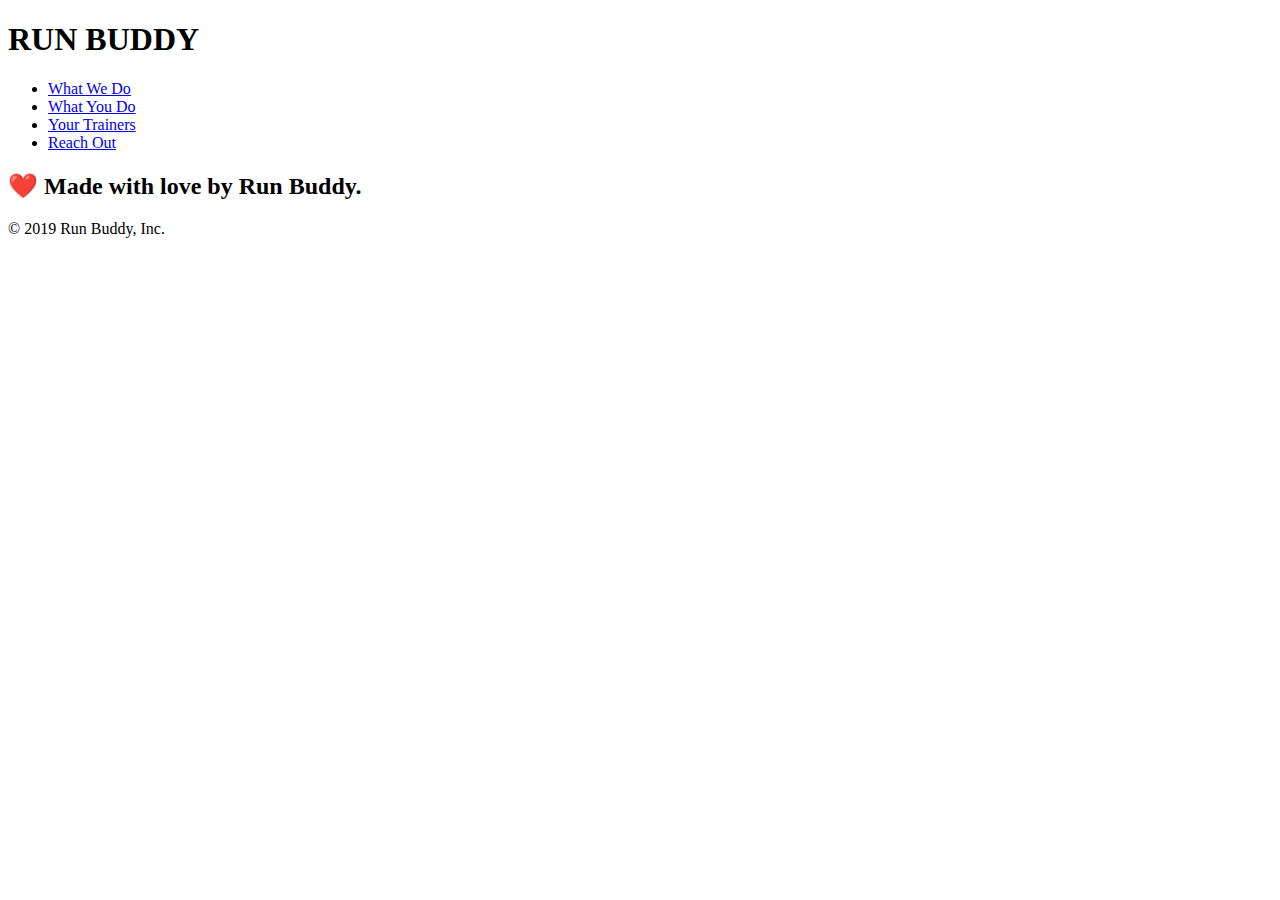
==== privacy-policy.html @ 47dd914b "final pieces" ====
<!DOCTYPE html>
<html lang="en">
  <head>
    <meta charset="UTF-8" />
    <title> Privacy Policy - Run Buddy</title>
  </head>
  <body>
    <header>
        <h1>
         RUN BUDDY
        </h1>
        <nav>
            <!-- Unordered list element -->
            <ul>
            <!-- List item element -->
                <li>
                <!-- Anchor element -->
                    <a href="./index.html#what-we-do">What We Do</a>
                </li>
                <li>
                    <a href="./index.html#what-you-do">What You Do</a>
                </li>
                <li>
                    <a href="./index.html#your-trainers">Your Trainers</a>
                </li>
                <li>
                    <a href="./index.html#reach-out">Reach Out</a>
                </li>
            </ul>
        </nav>
    </header>
    <section class="hero">

    </section>
        <footer>
        <h2> ❤️ Made with love by Run Buddy. </h2>
            <div>
                &copy; 2019 Run Buddy, Inc.
            </div>
        </footer>
  </body>
</html>
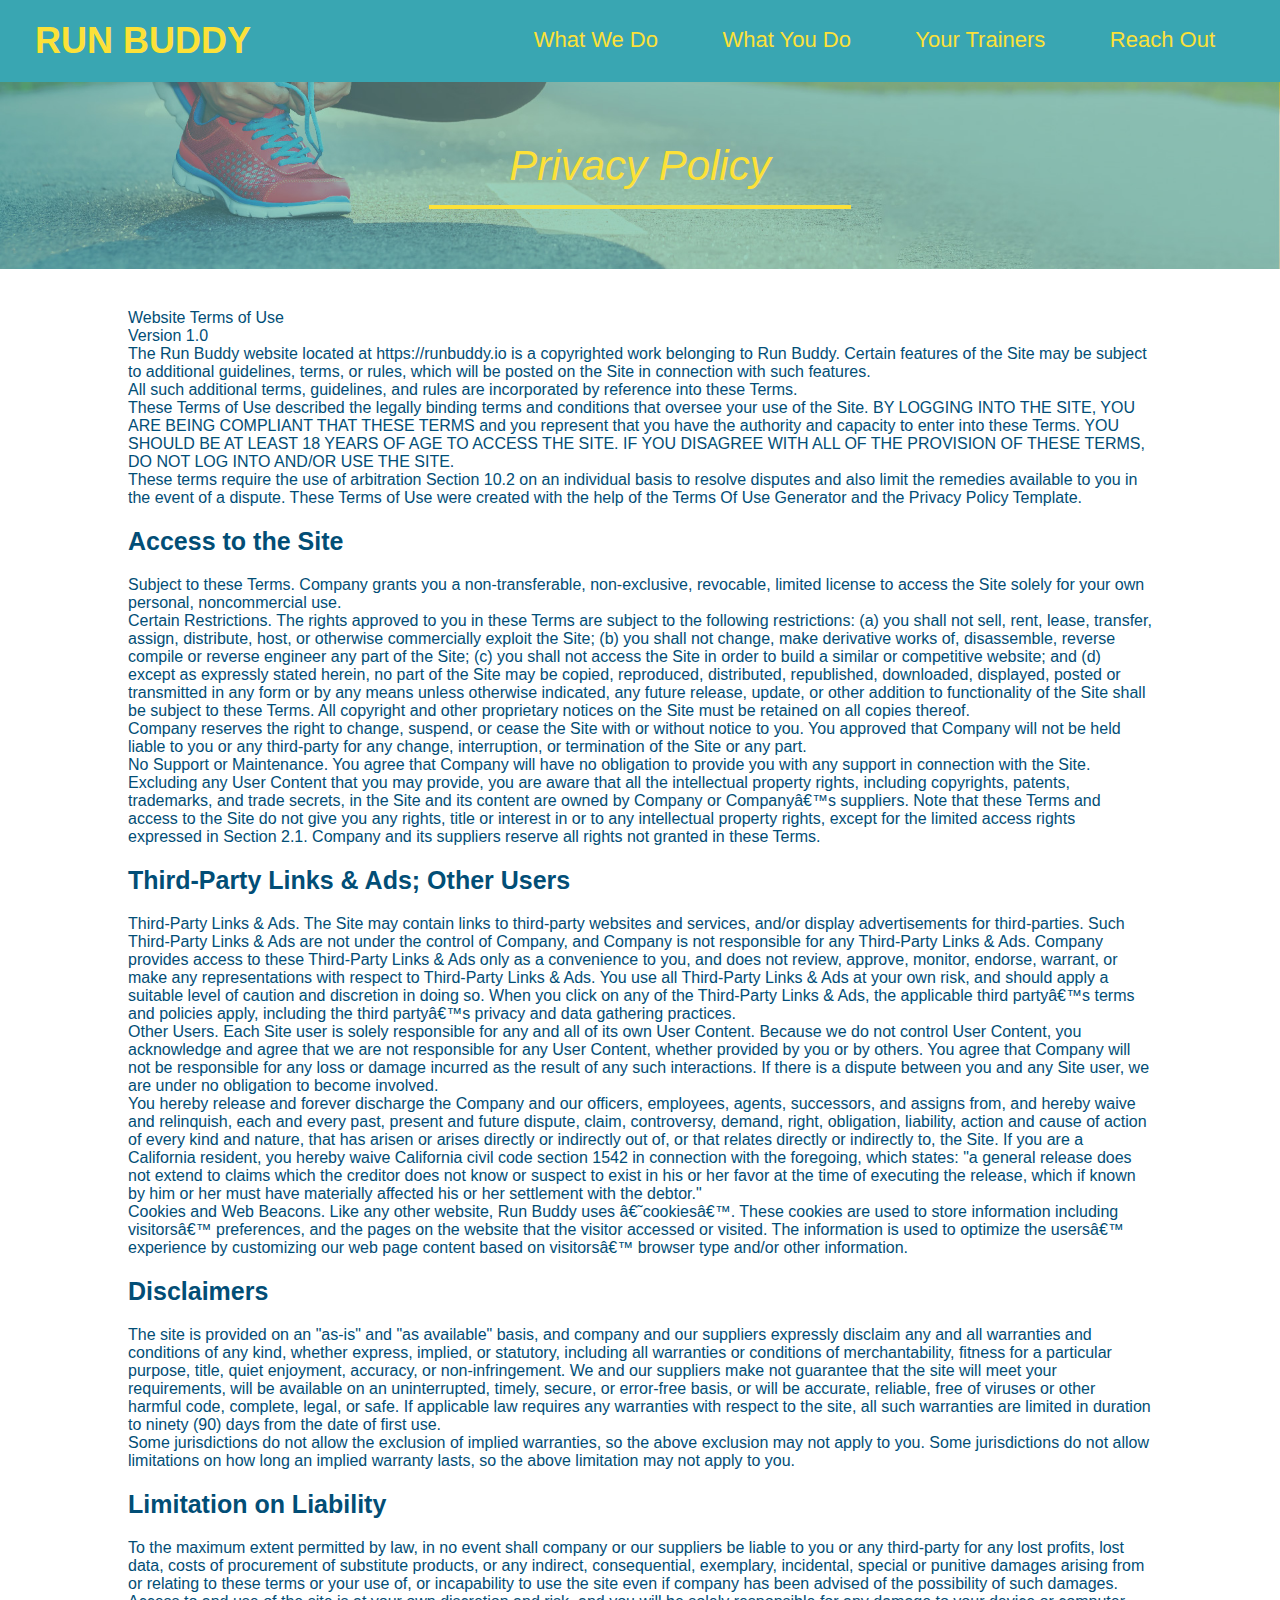
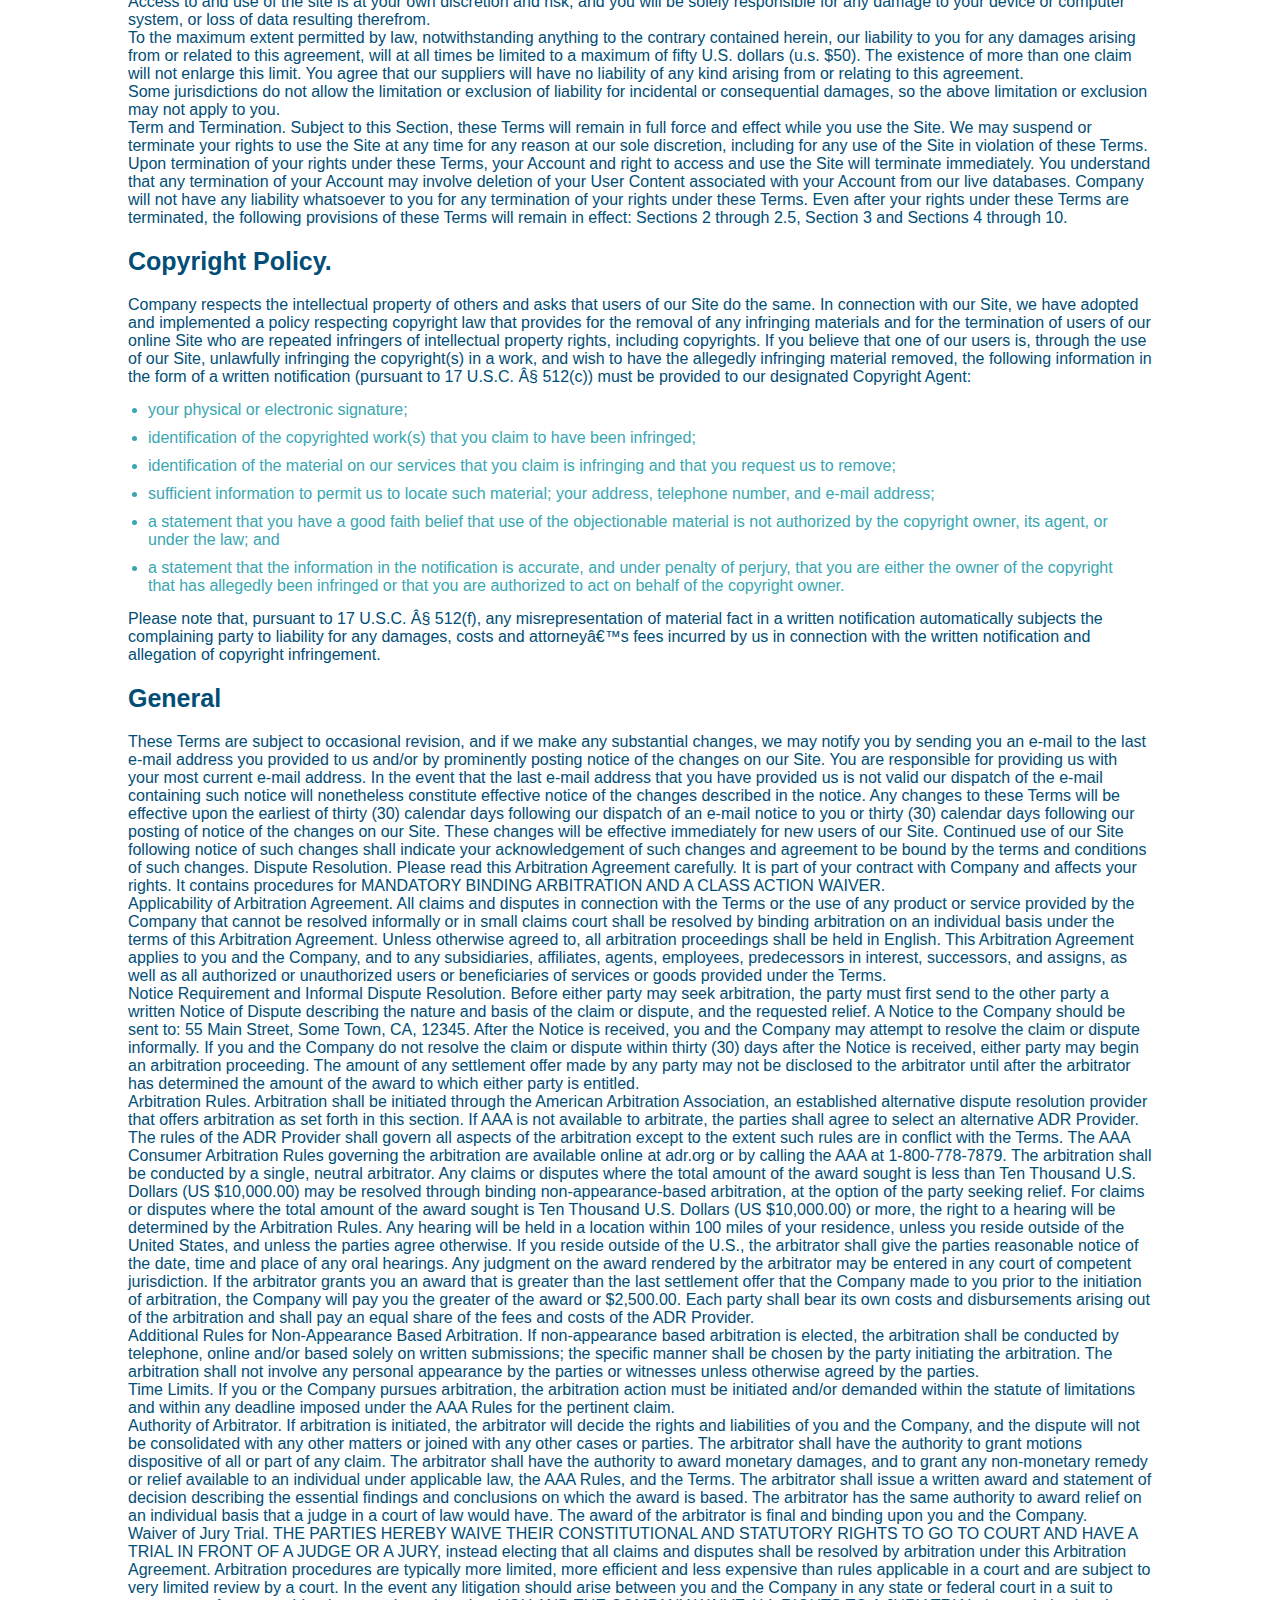
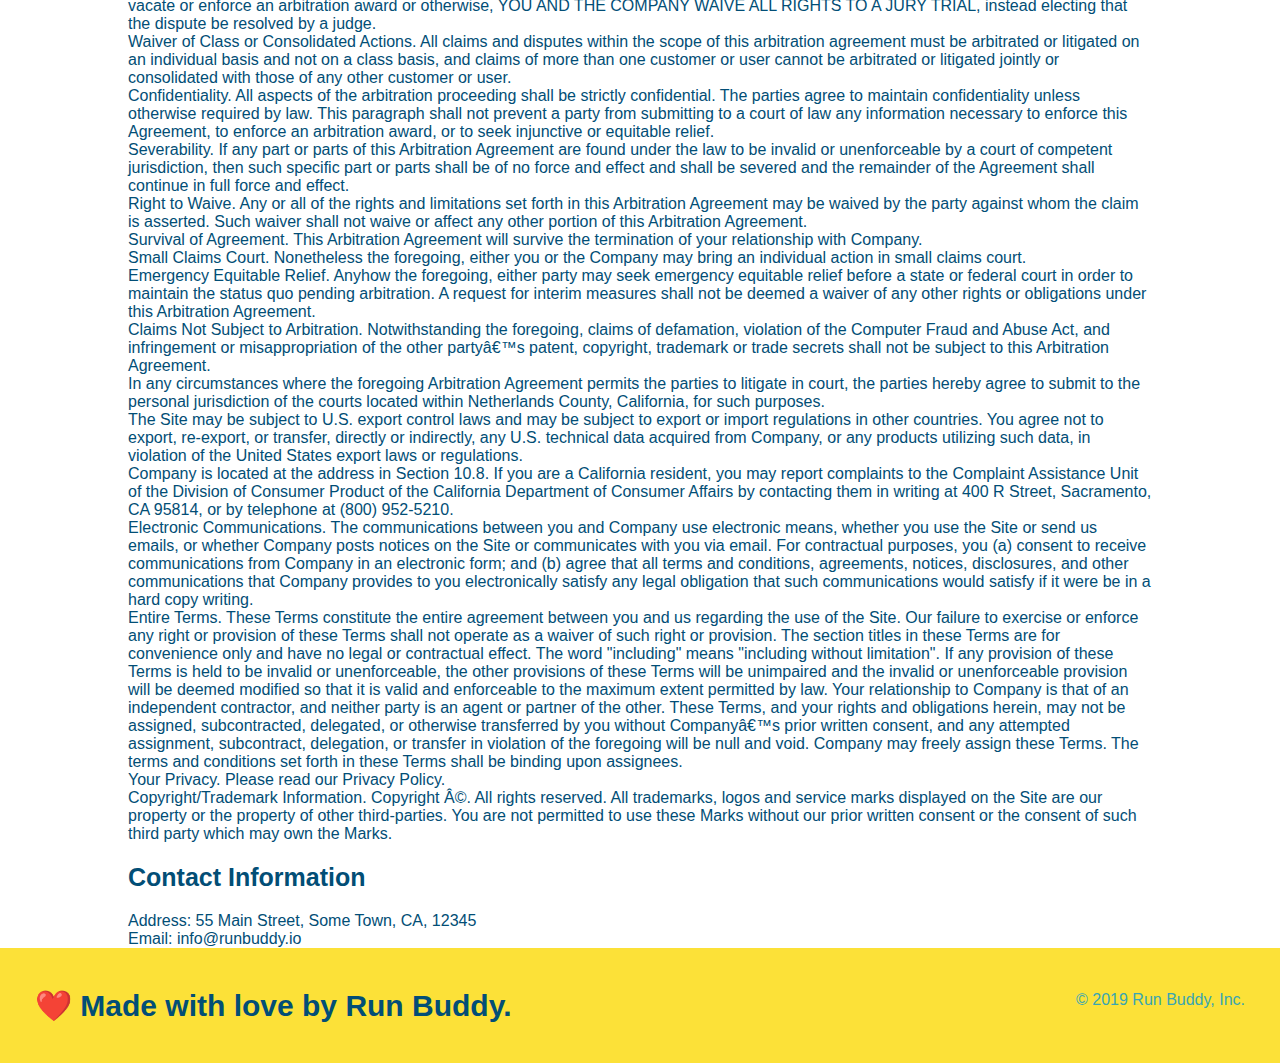
==== commit 17ac2ac6: "privacy policy" ====
--- a/privacy-policy.html
+++ b/privacy-policy.html
@@ -3,6 +3,8 @@
   <head>
     <meta charset="UTF-8" />
     <title> Privacy Policy - Run Buddy</title>
+    <link rel="stylesheet" href="./assets/css/style.css"/>
+    <link rel="stylesheet" href="./assets/css/secondary-styles.css"/>
   </head>
   <body>
     <header>
@@ -30,8 +32,434 @@
         </nav>
     </header>
     <section class="hero">
-
+        <h2 class="page-title">
+            Privacy Policy
+        </h2>
     </section>
+    
+    <article class="secondary-content">
+
+      <p>
+        Website Terms of Use
+      </p>
+
+      <p>
+        Version 1.0
+      </p>
+
+      <p>
+        The Run Buddy website located at https://runbuddy.io is a copyrighted work belonging to Run Buddy. Certain
+        features of the Site may be subject to additional guidelines, terms, or rules, which will be posted on the Site
+        in connection with such features.
+      </p>
+
+      <p>
+        All such additional terms, guidelines, and rules are incorporated by reference into these Terms.
+      </p>
+
+      <p>
+        These Terms of Use described the legally binding terms and conditions that oversee your use of the Site. BY
+        LOGGING INTO THE SITE, YOU ARE BEING COMPLIANT THAT THESE TERMS and you represent that you have the authority
+        and capacity to enter into these Terms. YOU SHOULD BE AT LEAST 18 YEARS OF AGE TO ACCESS THE SITE. IF YOU
+        DISAGREE WITH ALL OF THE PROVISION OF THESE TERMS, DO NOT LOG INTO AND/OR USE THE SITE.
+      </p>
+
+      <p>
+        These terms require the use of arbitration Section 10.2 on an individual basis to resolve disputes and also
+        limit the remedies available to you in the event of a dispute. These Terms of Use were created with the help of
+        the Terms Of Use Generator and the Privacy Policy Template.
+      </p>
+
+      <h3>
+        Access to the Site
+      </h3>
+
+      <p>
+        Subject to these Terms. Company grants you a non-transferable, non-exclusive, revocable, limited license to
+        access the Site solely for your own personal, noncommercial use.
+      </p>
+
+      <p>
+        Certain Restrictions. The rights approved to you in these Terms are subject to the following restrictions: (a)
+        you shall not sell, rent, lease, transfer, assign, distribute, host, or otherwise commercially exploit the Site;
+        (b) you shall not change, make derivative works of, disassemble, reverse compile or reverse engineer any part of
+        the Site; (c) you shall not access the Site in order to build a similar or competitive website; and (d) except
+        as expressly stated herein, no part of the Site may be copied, reproduced, distributed, republished, downloaded,
+        displayed, posted or transmitted in any form or by any means unless otherwise indicated, any future release,
+        update, or other addition to functionality of the Site shall be subject to these Terms. All copyright and other
+        proprietary notices on the Site must be retained on all copies thereof.
+      </p>
+
+      <p>
+        Company reserves the right to change, suspend, or cease the Site with or without notice to you. You approved
+        that Company will not be held liable to you or any third-party for any change, interruption, or termination of
+        the Site or any part.
+      </p>
+
+      <p>
+        No Support or Maintenance. You agree that Company will have no obligation to provide you with any support in
+        connection with the Site.
+      </p>
+
+      <p>
+        Excluding any User Content that you may provide, you are aware that all the intellectual property rights,
+        including copyrights, patents, trademarks, and trade secrets, in the Site and its content are owned by Company
+        or Companyâ€™s suppliers. Note that these Terms and access to the Site do not give you any rights, title or
+        interest in or to any intellectual property rights, except for the limited access rights expressed in Section
+        2.1. Company and its suppliers reserve all rights not granted in these Terms.
+      </p>
+
+      <h3>
+        Third-Party Links & Ads; Other Users
+      </h3>
+
+      <p>
+        Third-Party Links & Ads. The Site may contain links to third-party websites and services, and/or display
+        advertisements for third-parties. Such Third-Party Links & Ads are not under the control of Company, and Company
+        is not responsible for any Third-Party Links & Ads. Company provides access to these Third-Party Links & Ads
+        only as a convenience to you, and does not review, approve, monitor, endorse, warrant, or make any
+        representations with respect to Third-Party Links & Ads. You use all Third-Party Links & Ads at your own risk,
+        and should apply a suitable level of caution and discretion in doing so. When you click on any of the
+        Third-Party Links & Ads, the applicable third partyâ€™s terms and policies apply, including the third partyâ€™s
+        privacy and data gathering practices.
+      </p>
+
+      <p>
+        Other Users. Each Site user is solely responsible for any and all of its own User Content. Because we do not
+        control User Content, you acknowledge and agree that we are not responsible for any User Content, whether
+        provided by you or by others. You agree that Company will not be responsible for any loss or damage incurred as
+        the result of any such interactions. If there is a dispute between you and any Site user, we are under no
+        obligation to become involved.
+      </p>
+
+      <p>
+        You hereby release and forever discharge the Company and our officers, employees, agents, successors, and
+        assigns from, and hereby waive and relinquish, each and every past, present and future dispute, claim,
+        controversy, demand, right, obligation, liability, action and cause of action of every kind and nature, that has
+        arisen or arises directly or indirectly out of, or that relates directly or indirectly to, the Site. If you are
+        a California resident, you hereby waive California civil code section 1542 in connection with the foregoing,
+        which states: "a general release does not extend to claims which the creditor does not know or suspect to exist
+        in his or her favor at the time of executing the release, which if known by him or her must have materially
+        affected his or her settlement with the debtor."
+      </p>
+
+      <p>
+        Cookies and Web Beacons. Like any other website, Run Buddy uses â€˜cookiesâ€™. These cookies are used to store
+        information including visitorsâ€™ preferences, and the pages on the website that the visitor accessed or visited.
+        The information is used to optimize the usersâ€™ experience by customizing our web page content based on visitorsâ€™
+        browser type and/or other information.
+      </p>
+
+      <h3>
+        Disclaimers
+      </h3>
+
+      <p>
+        The site is provided on an "as-is" and "as available" basis, and company and our suppliers expressly disclaim
+        any and all warranties and conditions of any kind, whether express, implied, or statutory, including all
+        warranties or conditions of merchantability, fitness for a particular purpose, title, quiet enjoyment, accuracy,
+        or non-infringement. We and our suppliers make not guarantee that the site will meet your requirements, will be
+        available on an uninterrupted, timely, secure, or error-free basis, or will be accurate, reliable, free of
+        viruses or other harmful code, complete, legal, or safe. If applicable law requires any warranties with respect
+        to the site, all such warranties are limited in duration to ninety (90) days from the date of first use.
+      </p>
+
+      <p>
+        Some jurisdictions do not allow the exclusion of implied warranties, so the above exclusion may not apply to
+        you. Some jurisdictions do not allow limitations on how long an implied warranty lasts, so the above limitation
+        may not apply to you.
+      </p>
+
+      <h3>
+        Limitation on Liability
+      </h3>
+
+      <p>
+        To the maximum extent permitted by law, in no event shall company or our suppliers be liable to you or any
+        third-party for any lost profits, lost data, costs of procurement of substitute products, or any indirect,
+        consequential, exemplary, incidental, special or punitive damages arising from or relating to these terms or
+        your use of, or incapability to use the site even if company has been advised of the possibility of such
+        damages. Access to and use of the site is at your own discretion and risk, and you will be solely responsible
+        for any damage to your device or computer system, or loss of data resulting therefrom.
+      </p>
+
+      <p>
+        To the maximum extent permitted by law, notwithstanding anything to the contrary contained herein, our liability
+        to you for any damages arising from or related to this agreement, will at all times be limited to a maximum of
+        fifty U.S. dollars (u.s. $50). The existence of more than one claim will not enlarge this limit. You agree that
+        our suppliers will have no liability of any kind arising from or relating to this agreement.
+      </p>
+
+      <p>
+        Some jurisdictions do not allow the limitation or exclusion of liability for incidental or consequential
+        damages, so the above limitation or exclusion may not apply to you.
+      </p>
+
+      <p>
+        Term and Termination. Subject to this Section, these Terms will remain in full force and effect while you use
+        the Site. We may suspend or terminate your rights to use the Site at any time for any reason at our sole
+        discretion, including for any use of the Site in violation of these Terms. Upon termination of your rights under
+        these Terms, your Account and right to access and use the Site will terminate immediately. You understand that
+        any termination of your Account may involve deletion of your User Content associated with your Account from our
+        live databases. Company will not have any liability whatsoever to you for any termination of your rights under
+        these Terms. Even after your rights under these Terms are terminated, the following provisions of these Terms
+        will remain in effect: Sections 2 through 2.5, Section 3 and Sections 4 through 10.
+      </p>
+
+      <h3>
+        Copyright Policy.
+      </h3>
+
+      <p>
+        Company respects the intellectual property of others and asks that users of our Site do the same. In connection
+        with our Site, we have adopted and implemented a policy respecting copyright law that provides for the removal
+        of any infringing materials and for the termination of users of our online Site who are repeated infringers of
+        intellectual property rights, including copyrights. If you believe that one of our users is, through the use of
+        our Site, unlawfully infringing the copyright(s) in a work, and wish to have the allegedly infringing material
+        removed, the following information in the form of a written notification (pursuant to 17 U.S.C. Â§ 512(c)) must
+        be provided to our designated Copyright Agent:
+      </p>
+
+      <ul>
+        <li>
+          your physical or electronic signature;
+        </li>
+        <li>
+          identification of the copyrighted work(s) that you claim to have been infringed;
+        </li>
+        <li>
+          identification of the material on our services that you claim is infringing and that you request us to remove;
+        </li>
+        <li>
+          sufficient information to permit us to locate such material; your address, telephone number, and e-mail
+          address;
+        </li>
+        <li>
+          a statement that you have a good faith belief that use of the objectionable material is not authorized by the
+          copyright owner, its agent, or under the law; and
+        </li>
+        <li>
+          a statement that the information in the notification is accurate, and under penalty of perjury, that you are
+          either the owner of the copyright that has allegedly been infringed or that you are authorized to act on
+          behalf of the copyright owner.
+        </li>
+      </ul>
+
+      <p>
+        Please note that, pursuant to 17 U.S.C. Â§ 512(f), any misrepresentation of material fact in a written
+        notification automatically subjects the complaining party to liability for any damages, costs and attorneyâ€™s
+        fees incurred by us in connection with the written notification and allegation of copyright infringement.
+      </p>
+
+      <h3>
+        General
+      </h3>
+
+      <p>
+        These Terms are subject to occasional revision, and if we make any substantial changes, we may notify you by
+        sending you an e-mail to the last e-mail address you provided to us and/or by prominently posting notice of the
+        changes on our Site. You are responsible for providing us with your most current e-mail address. In the event
+        that the last e-mail address that you have provided us is not valid our dispatch of the e-mail containing such
+        notice will nonetheless constitute effective notice of the changes described in the notice. Any changes to these
+        Terms will be effective upon the earliest of thirty (30) calendar days following our dispatch of an e-mail
+        notice to you or thirty (30) calendar days following our posting of notice of the changes on our Site. These
+        changes will be effective immediately for new users of our Site. Continued use of our Site following notice of
+        such changes shall indicate your acknowledgement of such changes and agreement to be bound by the terms and
+        conditions of such changes. Dispute Resolution. Please read this Arbitration Agreement carefully. It is part of
+        your contract with Company and affects your rights. It contains procedures for MANDATORY BINDING ARBITRATION AND
+        A CLASS ACTION WAIVER.
+      </p>
+
+      <p>
+        Applicability of Arbitration Agreement. All claims and disputes in connection with the Terms or the use of any
+        product or service provided by the Company that cannot be resolved informally or in small claims court shall be
+        resolved by binding arbitration on an individual basis under the terms of this Arbitration Agreement. Unless
+        otherwise agreed to, all arbitration proceedings shall be held in English. This Arbitration Agreement applies to
+        you and the Company, and to any subsidiaries, affiliates, agents, employees, predecessors in interest,
+        successors, and assigns, as well as all authorized or unauthorized users or beneficiaries of services or goods
+        provided under the Terms.
+      </p>
+
+      <p>
+        Notice Requirement and Informal Dispute Resolution. Before either party may seek arbitration, the party must
+        first send to the other party a written Notice of Dispute describing the nature and basis of the claim or
+        dispute, and the requested relief. A Notice to the Company should be sent to: 55 Main Street, Some Town, CA,
+        12345. After the Notice is received, you and the Company may attempt to resolve the claim or dispute informally.
+        If you and the Company do not resolve the claim or dispute within thirty (30) days after the Notice is received,
+        either party may begin an arbitration proceeding. The amount of any settlement offer made by any party may not
+        be disclosed to the arbitrator until after the arbitrator has determined the amount of the award to which either
+        party is entitled.
+      </p>
+
+      <p>
+        Arbitration Rules. Arbitration shall be initiated through the American Arbitration Association, an established
+        alternative dispute resolution provider that offers arbitration as set forth in this section. If AAA is not
+        available to arbitrate, the parties shall agree to select an alternative ADR Provider. The rules of the ADR
+        Provider shall govern all aspects of the arbitration except to the extent such rules are in conflict with the
+        Terms. The AAA Consumer Arbitration Rules governing the arbitration are available online at adr.org or by
+        calling the AAA at 1-800-778-7879. The arbitration shall be conducted by a single, neutral arbitrator. Any
+        claims or disputes where the total amount of the award sought is less than Ten Thousand U.S. Dollars (US
+        $10,000.00) may be resolved through binding non-appearance-based arbitration, at the option of the party seeking
+        relief. For claims or disputes where the total amount of the award sought is Ten Thousand U.S. Dollars (US
+        $10,000.00) or more, the right to a hearing will be determined by the Arbitration Rules. Any hearing will be
+        held in a location within 100 miles of your residence, unless you reside outside of the United States, and
+        unless the parties agree otherwise. If you reside outside of the U.S., the arbitrator shall give the parties
+        reasonable notice of the date, time and place of any oral hearings. Any judgment on the award rendered by the
+        arbitrator may be entered in any court of competent jurisdiction. If the arbitrator grants you an award that is
+        greater than the last settlement offer that the Company made to you prior to the initiation of arbitration, the
+        Company will pay you the greater of the award or $2,500.00. Each party shall bear its own costs and
+        disbursements arising out of the arbitration and shall pay an equal share of the fees and costs of the ADR
+        Provider.
+      </p>
+
+      <p>
+        Additional Rules for Non-Appearance Based Arbitration. If non-appearance based arbitration is elected, the
+        arbitration shall be conducted by telephone, online and/or based solely on written submissions; the specific
+        manner shall be chosen by the party initiating the arbitration. The arbitration shall not involve any personal
+        appearance by the parties or witnesses unless otherwise agreed by the parties.
+      </p>
+
+      <p>
+        Time Limits. If you or the Company pursues arbitration, the arbitration action must be initiated and/or demanded
+        within the statute of limitations and within any deadline imposed under the AAA Rules for the pertinent claim.
+      </p>
+
+      <p>
+        Authority of Arbitrator. If arbitration is initiated, the arbitrator will decide the rights and liabilities of
+        you and the Company, and the dispute will not be consolidated with any other matters or joined with any other
+        cases or parties. The arbitrator shall have the authority to grant motions dispositive of all or part of any
+        claim. The arbitrator shall have the authority to award monetary damages, and to grant any non-monetary remedy
+        or relief available to an individual under applicable law, the AAA Rules, and the Terms. The arbitrator shall
+        issue a written award and statement of decision describing the essential findings and conclusions on which the
+        award is based. The arbitrator has the same authority to award relief on an individual basis that a judge in a
+        court of law would have. The award of the arbitrator is final and binding upon you and the Company.
+      </p>
+
+      <p>
+        Waiver of Jury Trial. THE PARTIES HEREBY WAIVE THEIR CONSTITUTIONAL AND STATUTORY RIGHTS TO GO TO COURT AND HAVE
+        A TRIAL IN FRONT OF A JUDGE OR A JURY, instead electing that all claims and disputes shall be resolved by
+        arbitration under this Arbitration Agreement. Arbitration procedures are typically more limited, more efficient
+        and less expensive than rules applicable in a court and are subject to very limited review by a court. In the
+        event any litigation should arise between you and the Company in any state or federal court in a suit to vacate
+        or enforce an arbitration award or otherwise, YOU AND THE COMPANY WAIVE ALL RIGHTS TO A JURY TRIAL, instead
+        electing that the dispute be resolved by a judge.
+      </p>
+
+      <p>
+        Waiver of Class or Consolidated Actions. All claims and disputes within the scope of this arbitration agreement
+        must be arbitrated or litigated on an individual basis and not on a class basis, and claims of more than one
+        customer or user cannot be arbitrated or litigated jointly or consolidated with those of any other customer or
+        user.
+      </p>
+
+      <p>
+        Confidentiality. All aspects of the arbitration proceeding shall be strictly confidential. The parties agree to
+        maintain confidentiality unless otherwise required by law. This paragraph shall not prevent a party from
+        submitting to a court of law any information necessary to enforce this Agreement, to enforce an arbitration
+        award, or to seek injunctive or equitable relief.
+      </p>
+
+      <p>
+        Severability. If any part or parts of this Arbitration Agreement are found under the law to be invalid or
+        unenforceable by a court of competent jurisdiction, then such specific part or parts shall be of no force and
+        effect and shall be severed and the remainder of the Agreement shall continue in full force and effect.
+      </p>
+
+      <p>
+        Right to Waive. Any or all of the rights and limitations set forth in this Arbitration Agreement may be waived
+        by the party against whom the claim is asserted. Such waiver shall not waive or affect any other portion of this
+        Arbitration Agreement.
+      </p>
+
+      <p>
+        Survival of Agreement. This Arbitration Agreement will survive the termination of your relationship with
+        Company.
+      </p>
+
+      <p>
+        Small Claims Court. Nonetheless the foregoing, either you or the Company may bring an individual action in small
+        claims court.
+      </p>
+
+      <p>
+        Emergency Equitable Relief. Anyhow the foregoing, either party may seek emergency equitable relief before a
+        state or federal court in order to maintain the status quo pending arbitration. A request for interim measures
+        shall not be deemed a waiver of any other rights or obligations under this Arbitration Agreement.
+      </p>
+
+      <p>
+        Claims Not Subject to Arbitration. Notwithstanding the foregoing, claims of defamation, violation of the
+        Computer Fraud and Abuse Act, and infringement or misappropriation of the other partyâ€™s patent, copyright,
+        trademark or trade secrets shall not be subject to this Arbitration Agreement.
+      </p>
+
+      <p>
+        In any circumstances where the foregoing Arbitration Agreement permits the parties to litigate in court, the
+        parties hereby agree to submit to the personal jurisdiction of the courts located within Netherlands County,
+        California, for such purposes.
+      </p>
+
+      <p>
+        The Site may be subject to U.S. export control laws and may be subject to export or import regulations in other
+        countries. You agree not to export, re-export, or transfer, directly or indirectly, any U.S. technical data
+        acquired from Company, or any products utilizing such data, in violation of the United States export laws or
+        regulations.
+      </p>
+
+      <p>
+        Company is located at the address in Section 10.8. If you are a California resident, you may report complaints
+        to the Complaint Assistance Unit of the Division of Consumer Product of the California Department of Consumer
+        Affairs by contacting them in writing at 400 R Street, Sacramento, CA 95814, or by telephone at (800) 952-5210.
+      </p>
+
+      <p>
+        Electronic Communications. The communications between you and Company use electronic means, whether you use the
+        Site or send us emails, or whether Company posts notices on the Site or communicates with you via email. For
+        contractual purposes, you (a) consent to receive communications from Company in an electronic form; and (b)
+        agree that all terms and conditions, agreements, notices, disclosures, and other communications that Company
+        provides to you electronically satisfy any legal obligation that such communications would satisfy if it were be
+        in a hard copy writing.
+      </p>
+
+      <p>
+        Entire Terms. These Terms constitute the entire agreement between you and us regarding the use of the Site. Our
+        failure to exercise or enforce any right or provision of these Terms shall not operate as a waiver of such right
+        or provision. The section titles in these Terms are for convenience only and have no legal or contractual
+        effect. The word "including" means "including without limitation". If any provision of these Terms is held to be
+        invalid or unenforceable, the other provisions of these Terms will be unimpaired and the invalid or
+        unenforceable provision will be deemed modified so that it is valid and enforceable to the maximum extent
+        permitted by law. Your relationship to Company is that of an independent contractor, and neither party is an
+        agent or partner of the other. These Terms, and your rights and obligations herein, may not be assigned,
+        subcontracted, delegated, or otherwise transferred by you without Companyâ€™s prior written consent, and any
+        attempted assignment, subcontract, delegation, or transfer in violation of the foregoing will be null and void.
+        Company may freely assign these Terms. The terms and conditions set forth in these Terms shall be binding upon
+        assignees.
+      </p>
+
+      <p>
+        Your Privacy. Please read our Privacy Policy.
+      </p>
+
+      <p>
+        Copyright/Trademark Information. Copyright Â©. All rights reserved. All trademarks, logos and service marks
+        displayed on the Site are our property or the property of other third-parties. You are not permitted to use
+        these Marks without our prior written consent or the consent of such third party which may own the Marks.
+      </p>
+
+      <h3>
+        Contact Information
+      </h3>
+
+      <p>
+        Address: 55 Main Street, Some Town, CA, 12345
+      </p>
+
+      <p>
+        Email: info@runbuddy.io
+      </p>
+
+    </article>
+        
         <footer>
         <h2> ❤️ Made with love by Run Buddy. </h2>
             <div>
--- a/assets/css/style.css
+++ b/assets/css/style.css
@@ -0,0 +1,226 @@
+* {
+    margin: 0;
+    padding: 0;
+    box-sizing: border-box;
+}
+body { 
+    color: #39a6b2;
+    font-family: Helvetica, Arial, sans-serif;
+}
+/* apply styles to <header> */
+header {
+    padding: 20px 35px;
+    background-color: #39a6b2;
+}
+header h1 {
+    font-weight: bold;
+    font-size: 36px;
+    color: #fce138;
+    margin: 0;
+    display: inline;
+}
+header a {
+    text-decoration: none;
+    color: #fce138
+}
+header nav {
+    float: right;
+    margin: 7px 0;
+}
+header nav ul li {
+    display: inline;
+}
+header nav ul li a{
+    margin: 0 30px;
+    font-weight: lighter;
+    font-size: 22px;
+}
+footer {
+    background: #fce138;
+    width: 100%;
+    padding: 40px 35px;
+}
+footer h2 {
+    display: inline;
+    color: #024e76;
+    font-size: 30px;
+    margin: 0;
+}
+footer div {
+    float: right;
+    line-height: 1.5;
+    text-align: right;
+}
+footer a {
+    color: #024e76;
+}
+section {
+    padding: 60px;
+}
+.hero {
+    background-image: url("../images/hero-bg.jpg");
+    height: 600px;
+    background-size: cover;
+    background-position: center;
+    position: relative;
+}
+.hero-form {
+    border: 3px solid #024e76;
+    background-color: #fce138;
+    padding: 20px;
+    width: 500px;
+    color: #024e76;
+    position: absolute;
+    bottom: 120px;
+    right: 140px;
+}
+.hero-form h3 {
+    font-size: 24px;
+    margin: 0;
+}
+.hero-form p {
+    margin: 5px 0 15px 0;
+}
+.form-input {
+    border: 1px solid #024e76;
+    display: block;
+    padding: 7px 15px;
+    font-size: 16px;
+    color: #024e76;
+    width: 100%;
+    margin-bottom: 15px;
+}
+.hero-form label {
+    margin: 0 5px;
+}
+.hero-form button {
+    background-color: #024e76;
+    color: #fce138;
+    font-size: 16px;
+    padding: 10px 20px;
+    border: none;
+}
+.intro {
+    text-align: center;
+}
+.intro h2 {
+    font-size: 55px;
+    color: #024e76;
+    margin-bottom: 35px;
+    padding: 0 100px 20px 100px;
+    border-bottom: 3px solid;
+    border-color: #fce138;
+    display: inline-block;
+}
+.intro p {
+    line-height: 1.7;
+    color: #39a6b2;
+    width: 80%;
+    font-size: 20px;
+    margin: 0 auto;
+}
+.steps {
+    text-align: center;
+    background: #fce138;
+}
+.section-title {
+    font-size: 55px;
+    color: #024e76;
+    margin-bottom: 35px;
+    padding: 0 100px 20px 100px;
+    display: inline-block;
+    border-bottom: 3px solid;
+    border-color: #39a6b2
+}
+.steps div{
+    margin-bottom: 80px;
+}
+.steps img {
+    width: 15%;
+    margin: 10px 0;
+}
+.steps h3 {
+    color: #024e76;
+    font-size: 46px;
+    margin-top: 10px;
+}
+.steps p {
+    color: #39a6b2;
+    font-size: 23px;
+}
+.steps span {
+    font-size: 38px;
+}
+.primary-border {
+    border-color: #fce138
+}
+.trainers {
+    text-align: center;
+}
+.trainer {
+    width: 900px;
+    margin: 0 auto 30px auto;
+    background: #024e76;
+    color: #fce138;
+    overflow: auto;
+}
+.trainer img {
+    width: 35%;
+    float: left;
+}
+.trainer-bio {
+    padding: 35px;
+    float: left;
+    width: 65%;
+}
+.text-left {
+    text-align: left;
+}
+.text-right {
+    text-align: right;
+}
+.trainer-bio h3 {
+    font-size: 32px;
+    margin-bottom: 8px;
+}
+.trainer-bio h4 {
+    font-weight: lighter;
+    font-size: 26px;
+    margin-bottom: 25px;
+}
+.trainer-bio p {
+    font-size: 17px;
+    line-height: 1.3;
+}
+.contact {
+    text-align: center;
+    background-color: #024e76;
+}
+.contact h2 {
+    color: #fce138;
+}
+.contact-info iframe {
+    width: 400px;
+    height: 400px;
+}
+.contact-info div {
+    width: 410px;
+    display: inline-block;
+    vertical-align: top;
+    text-align: left;
+    margin: 30px 0 0 60px;
+    color: white;
+}
+.contact-info h3 {
+    color: #fce138;
+    font-size: 32px;
+}
+.contact-info p, .contact-info address {
+    margin: 20px 0;
+    line-height: 1.5;
+    font-size: 20px;
+    font-style: normal;
+}
+.contact-info a {
+    color: #fce138
+}
--- a/assets/css/secondary-styles.css
+++ b/assets/css/secondary-styles.css
@@ -0,0 +1,45 @@
+.hero {
+    background-image: url(../images/hero-bg.jpg);
+    background-size: cover;
+    background-position: bottom;
+    position: relative;
+    height: auto;
+    text-align: center;
+    margin-bottom: 40px;
+  }
+
+  .page-title {
+      color: #fce138;
+      display: inline-block;
+      border-bottom: 4px solid #fce138;
+      padding: 0 80px 15px 80px;
+      font-weight: normal;
+      font-size: 42px;
+      font-style: italic;
+  }
+
+  .secondary-content {
+      width: 80%;
+      margin: 0 auto;
+      color: #024e76;
+  }
+
+  .secondary-content h3 {
+      font-size: 25px;
+      margin: 20px 0px 20px 0px;
+  }
+
+  .secondary-content h3 p {
+      font-size: 16px;
+      line-height 1.5px;
+      margin: 20px 0px 20px 0px;
+  }
+
+  .secondary-content ul {
+      margin: 15px 20px 15px 20px;
+  }
+
+  .secondary-content li {
+      color: #39a6b2;
+      margin: 10px 0px 10px 0px;
+  }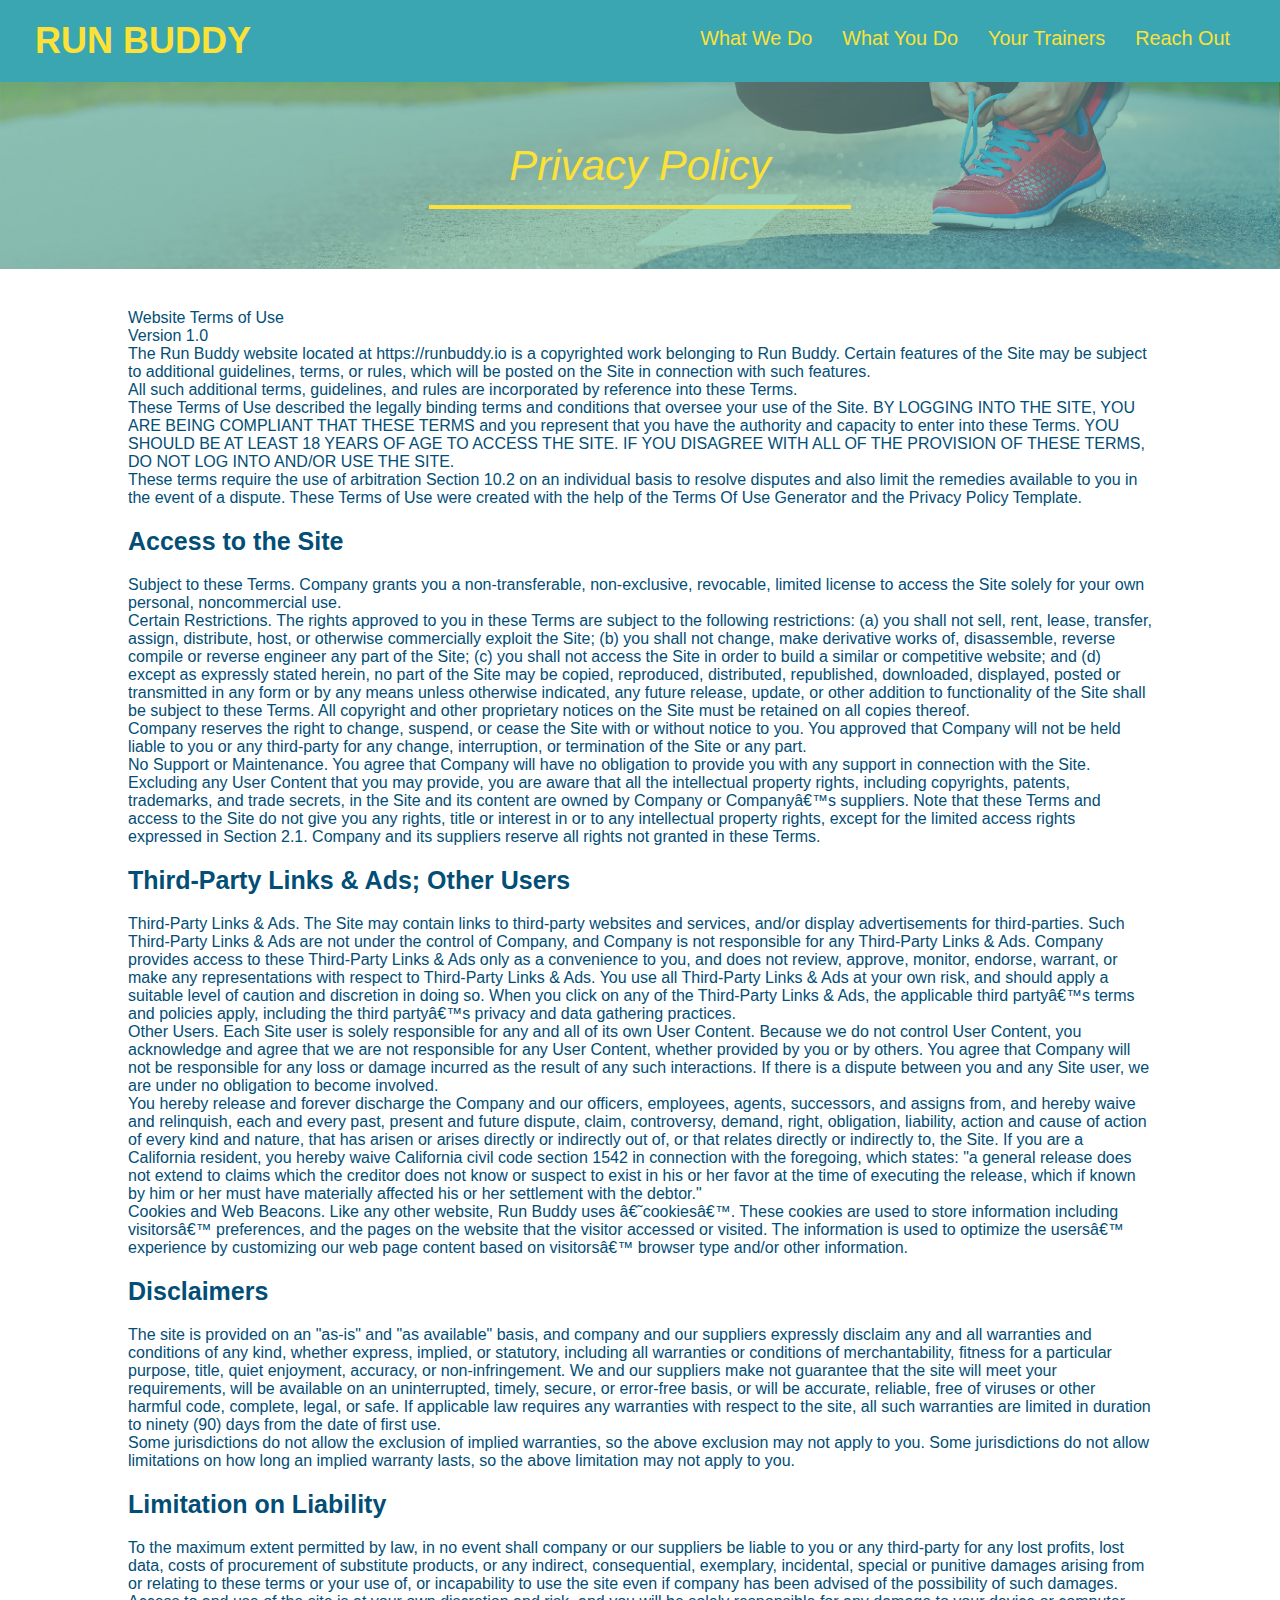
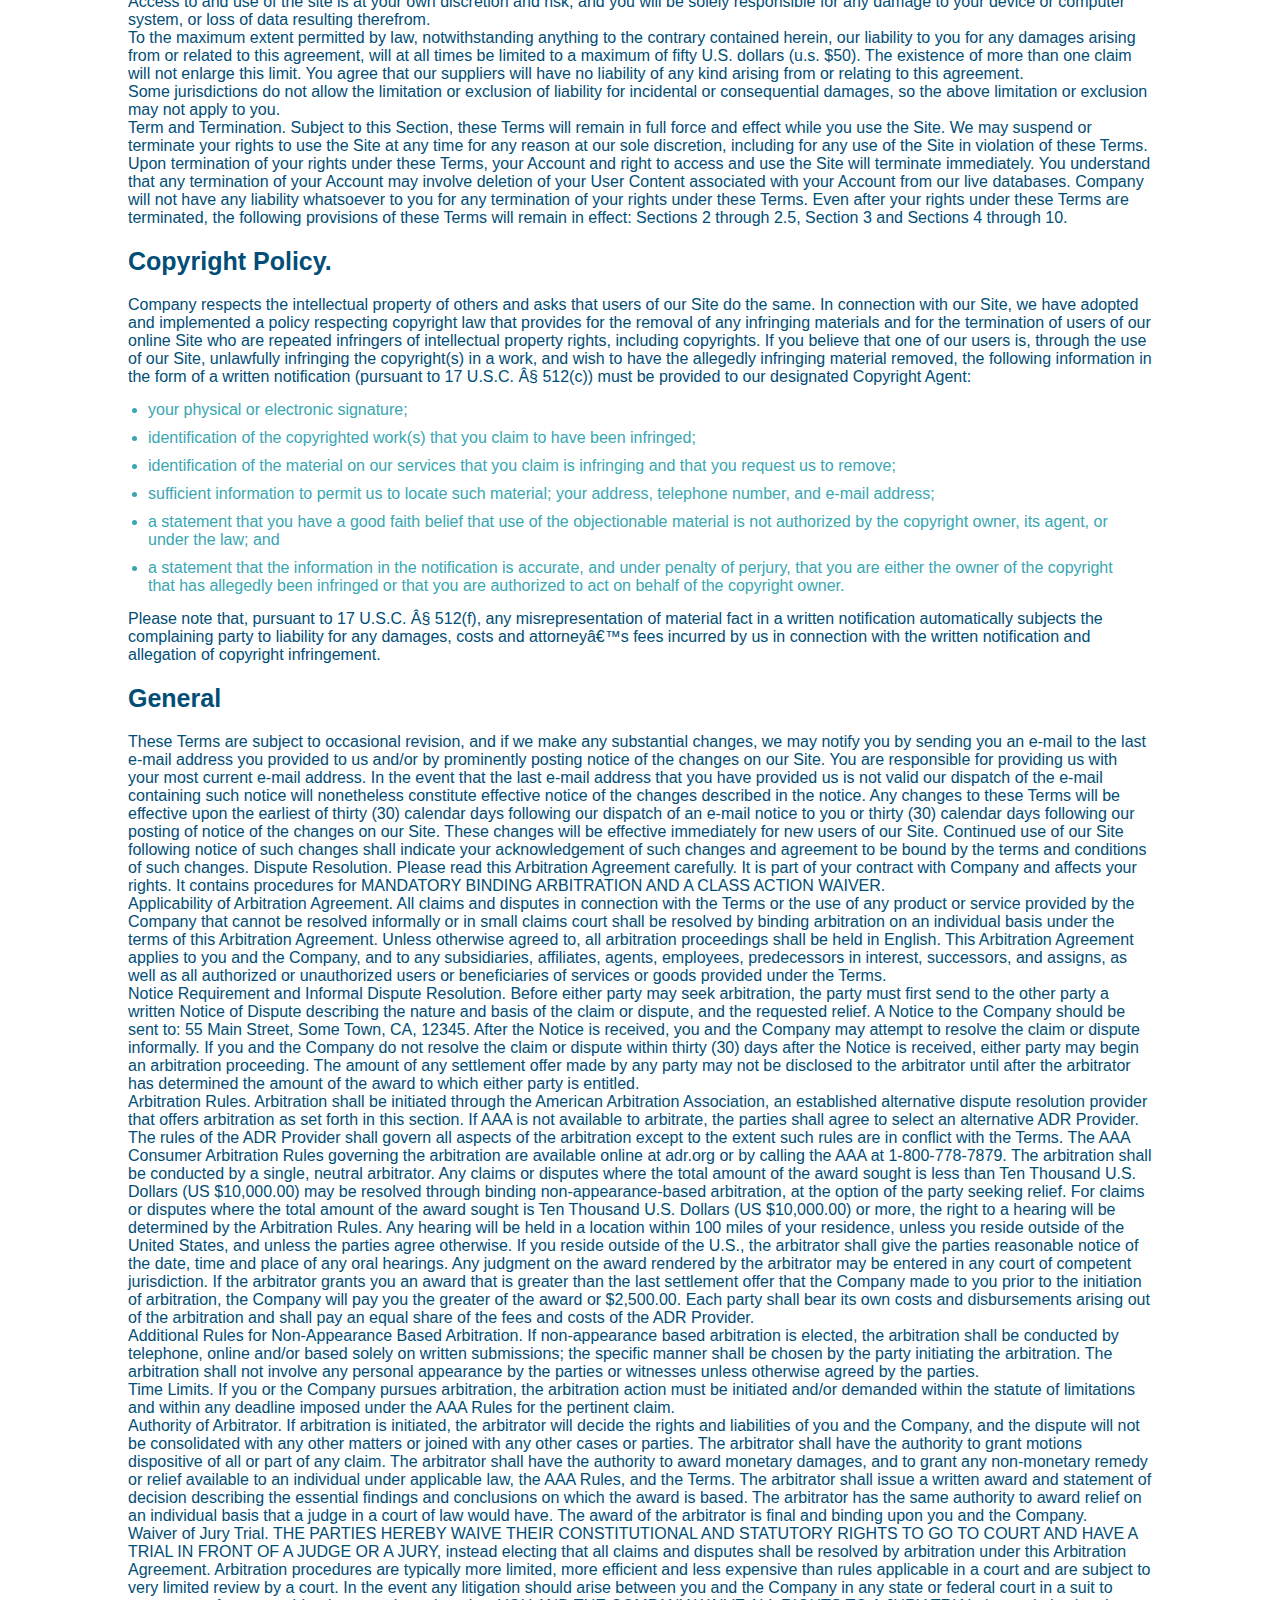
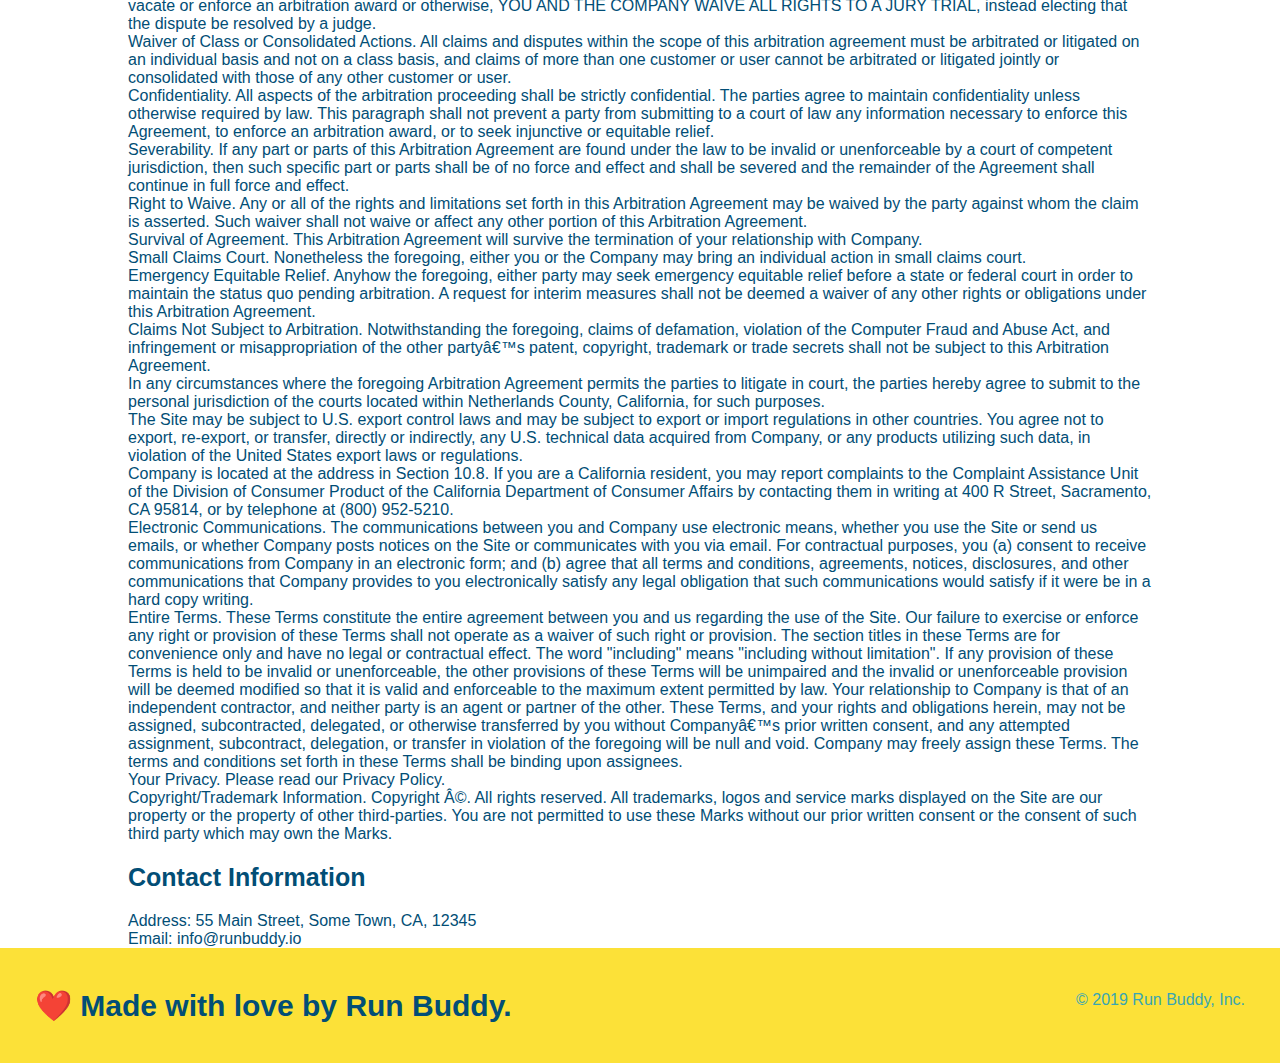
==== commit 52f63b3a: "add media queries" ====
--- a/privacy-policy.html
+++ b/privacy-policy.html
@@ -2,6 +2,7 @@
 <html lang="en">
   <head>
     <meta charset="UTF-8" />
+    <meta name="viewport" content="width=device-width, initial-scale=1.0" />
     <title> Privacy Policy - Run Buddy</title>
     <link rel="stylesheet" href="./assets/css/style.css"/>
     <link rel="stylesheet" href="./assets/css/secondary-styles.css"/>
--- a/assets/css/style.css
+++ b/assets/css/style.css
@@ -11,43 +11,49 @@
 header {
     padding: 20px 35px;
     background-color: #39a6b2;
+    display: flex;
+    justify-content: space-between;
+    flex-wrap: wrap;
 }
 header h1 {
     font-weight: bold;
     font-size: 36px;
     color: #fce138;
     margin: 0;
-    display: inline;
 }
 header a {
     text-decoration: none;
     color: #fce138
 }
 header nav {
-    float: right;
     margin: 7px 0;
 }
-header nav ul li {
-    display: inline;
+header nav ul {
+    display: flex;
+    flex-wrap: wrap;
+    justify-content: space-between;
+    align-items: center;
+    list-style: none;
 }
 header nav ul li a{
-    margin: 0 30px;
+    padding: 10px 15px;
     font-weight: lighter;
-    font-size: 22px;
+    font-size: 1.55vw;
 }
 footer {
+    display: flex;
+    justify-content: space-between;
+    flex-wrap: wrap;
     background: #fce138;
     width: 100%;
     padding: 40px 35px;
 }
 footer h2 {
-    display: inline;
     color: #024e76;
     font-size: 30px;
     margin: 0;
 }
 footer div {
-    float: right;
     line-height: 1.5;
     text-align: right;
 }
@@ -59,20 +65,33 @@
 }
 .hero {
     background-image: url("../images/hero-bg.jpg");
-    height: 600px;
     background-size: cover;
     background-position: center;
-    position: relative;
+    display: flex;
+    justify-content: center;
+    flex-wrap: wrap;
+    align-items: flex-start;
+}
+.hero-cta {
+    width: 35%;
+    text-align: right;
+    margin: 3.5%;
+    color: #fff;
+    font-size: 18px;
+    line-height: 1.2;
+}
+.hero-cta h2 {
+    font-style: italic;
+    font-size: 55px;
+    color: #fce138;
 }
 .hero-form {
     border: 3px solid #024e76;
     background-color: #fce138;
     padding: 20px;
-    width: 500px;
-    color: #024e76;
-    position: absolute;
-    bottom: 120px;
-    right: 140px;
+    color: #024e76;
+    width: 40%;
+    margin: 3.5%;gfe
 }
 .hero-form h3 {
     font-size: 24px;
@@ -99,9 +118,6 @@
     font-size: 16px;
     padding: 10px 20px;
     border: none;
-}
-.intro {
-    text-align: center;
 }
 .intro h2 {
     font-size: 55px;
@@ -118,60 +134,83 @@
     width: 80%;
     font-size: 20px;
     margin: 0 auto;
+    text-align: center;
+}
+.section-title {
+    font-size: 48px;
+    color: #024e76;
+    border-bottom: 3px solid;
+    border-color: #39a6b2;
+    padding-bottom: 20px;
+    text-align: center;
+    margin: 0 auto 35px auto;
+    width: 50%;
 }
 .steps {
-    text-align: center;
     background: #fce138;
 }
-.section-title {
-    font-size: 55px;
-    color: #024e76;
-    margin-bottom: 35px;
-    padding: 0 100px 20px 100px;
-    display: inline-block;
-    border-bottom: 3px solid;
-    border-color: #39a6b2
-}
-.steps div{
-    margin-bottom: 80px;
-}
-.steps img {
-    width: 15%;
-    margin: 10px 0;
-}
-.steps h3 {
+.step {
+    margin: 50px auto;
+    padding-bottom: 50px;
+    width: 80%;
+    border-bottom: 1px solid #39a6b2;
+    display: flex;
+    flex-wrap: wrap;
+    align-items: center;
+    justify-content: space-between;
+}
+.step h3 {
     color: #024e76;
     font-size: 46px;
-    margin-top: 10px;
-}
-.steps p {
+    flex: 1 30%;
+}
+.step-text h4 {
+    font-size: 26px;
+    line-height: 1.5;
+    color: #024e76;
+}
+.step-text p {
     color: #39a6b2;
-    font-size: 23px;
-}
-.steps span {
-    font-size: 38px;
+    font-size: 18px;
+}
+.step-text {
+    flex: 12;
+}
+.step-info {
+    flex: 2 70%;
+    display: flex;
+    flex-wrap: wrap;
+    align-items: center;
+}
+.step-img {
+    flex: 1 12%;
+    margin-right: 20px;
+}
+.step-img img {
+    max-width: 100%;
 }
 .primary-border {
     border-color: #fce138
 }
 .trainers {
-    text-align: center;
+    width: 100%;
+    margin: 0 auto;
+    display: flex;
+    flex-wrap: wrap;
+    justify-content: space-around;
 }
 .trainer {
-    width: 900px;
-    margin: 0 auto 30px auto;
+    margin: 20px;
     background: #024e76;
     color: #fce138;
-    overflow: auto;
+    flex: 1;
 }
 .trainer img {
-    width: 35%;
-    float: left;
+    width: 100%;
 }
 .trainer-bio {
-    padding: 35px;
-    float: left;
-    width: 65%;
+    padding: 25px;
+    line-height: 1.3;
 }
 .text-left {
     text-align: left;
@@ -180,35 +219,31 @@
     text-align: right;
 }
 .trainer-bio h3 {
-    font-size: 32px;
-    margin-bottom: 8px;
+    font-size: 28px;
 }
 .trainer-bio h4 {
     font-weight: lighter;
-    font-size: 26px;
-    margin-bottom: 25px;
+    font-size: 22px;
+    margin-bottom: 15px;
 }
 .trainer-bio p {
     font-size: 17px;
-    line-height: 1.3;
 }
 .contact {
-    text-align: center;
     background-color: #024e76;
 }
 .contact h2 {
     color: #fce138;
 }
+.contact-info {
+    display: flex;
+    justify-content: space-between;
+    flex-wrap: wrap;
+}
 .contact-info iframe {
-    width: 400px;
     height: 400px;
 }
 .contact-info div {
-    width: 410px;
-    display: inline-block;
-    vertical-align: top;
-    text-align: left;
-    margin: 30px 0 0 60px;
     color: white;
 }
 .contact-info h3 {
@@ -218,9 +253,46 @@
 .contact-info p, .contact-info address {
     margin: 20px 0;
     line-height: 1.5;
-    font-size: 20px;
+    font-size: 16px;
     font-style: normal;
 }
 .contact-info a {
     color: #fce138
 }
+.contact-form input, .contact-form textarea {
+    border: 1px solid #024e76;
+    display: block;
+    padding: 7px 15px;
+    font-size: 16px;
+    color: #024e76;
+    width: 100%;
+    margin-bottom: 15px;
+    margin-top: 5px;
+}
+.contact-form button {
+    width: 100%;
+    border: none;
+    background: #fce138;
+    color: #024e76;
+    text-align: center;
+    padding: 15px 0;
+    font-size: 16px;
+}
+.flex-row {
+    display: flex;
+}
+
+/* Media Query for Smaller Desktop Screens and Smaller */
+@media screen and (max-width: 980px) {
+
+}
+
+/* Media Query for Tablets and Smaller */
+@media screen and (max-width: 768px) {
+
+}
+
+/* Media Query for Mobile Phones and Smaller */
+@media screen and (max-width: 575px) {
+
+}